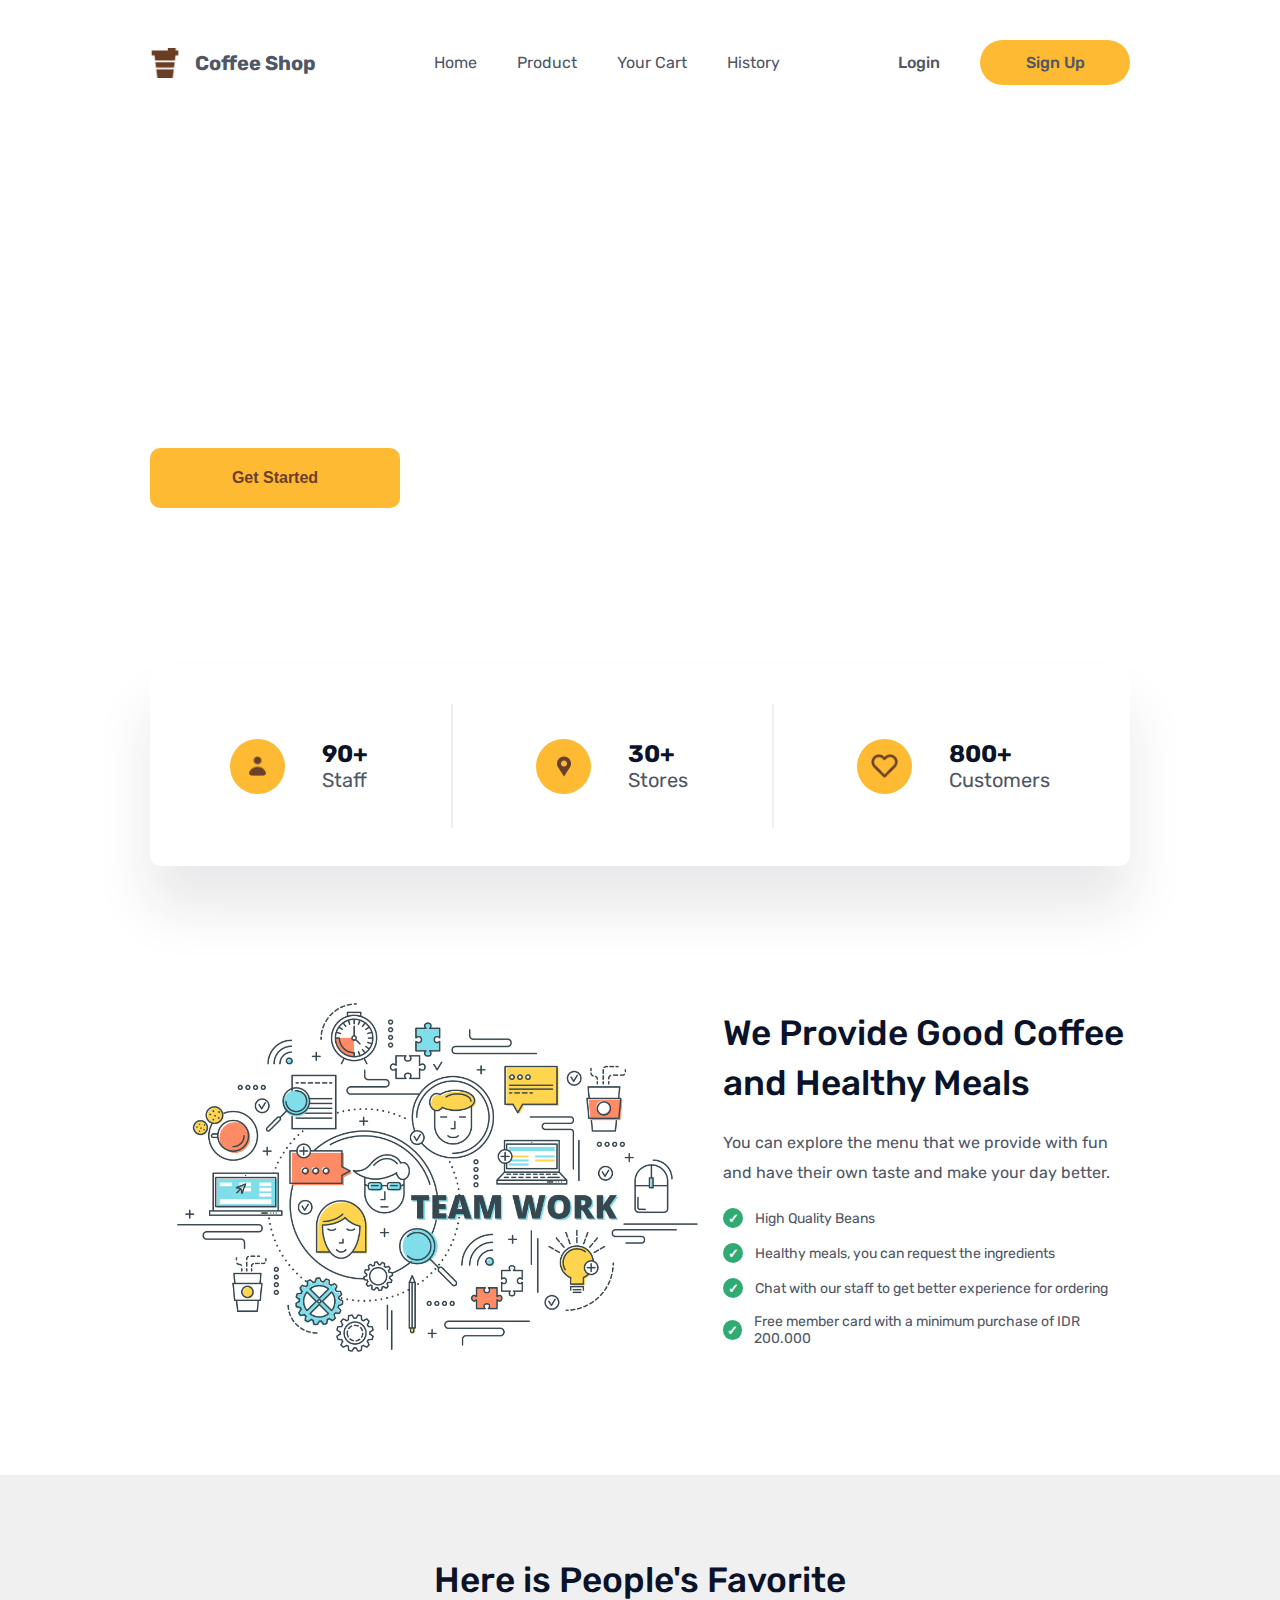
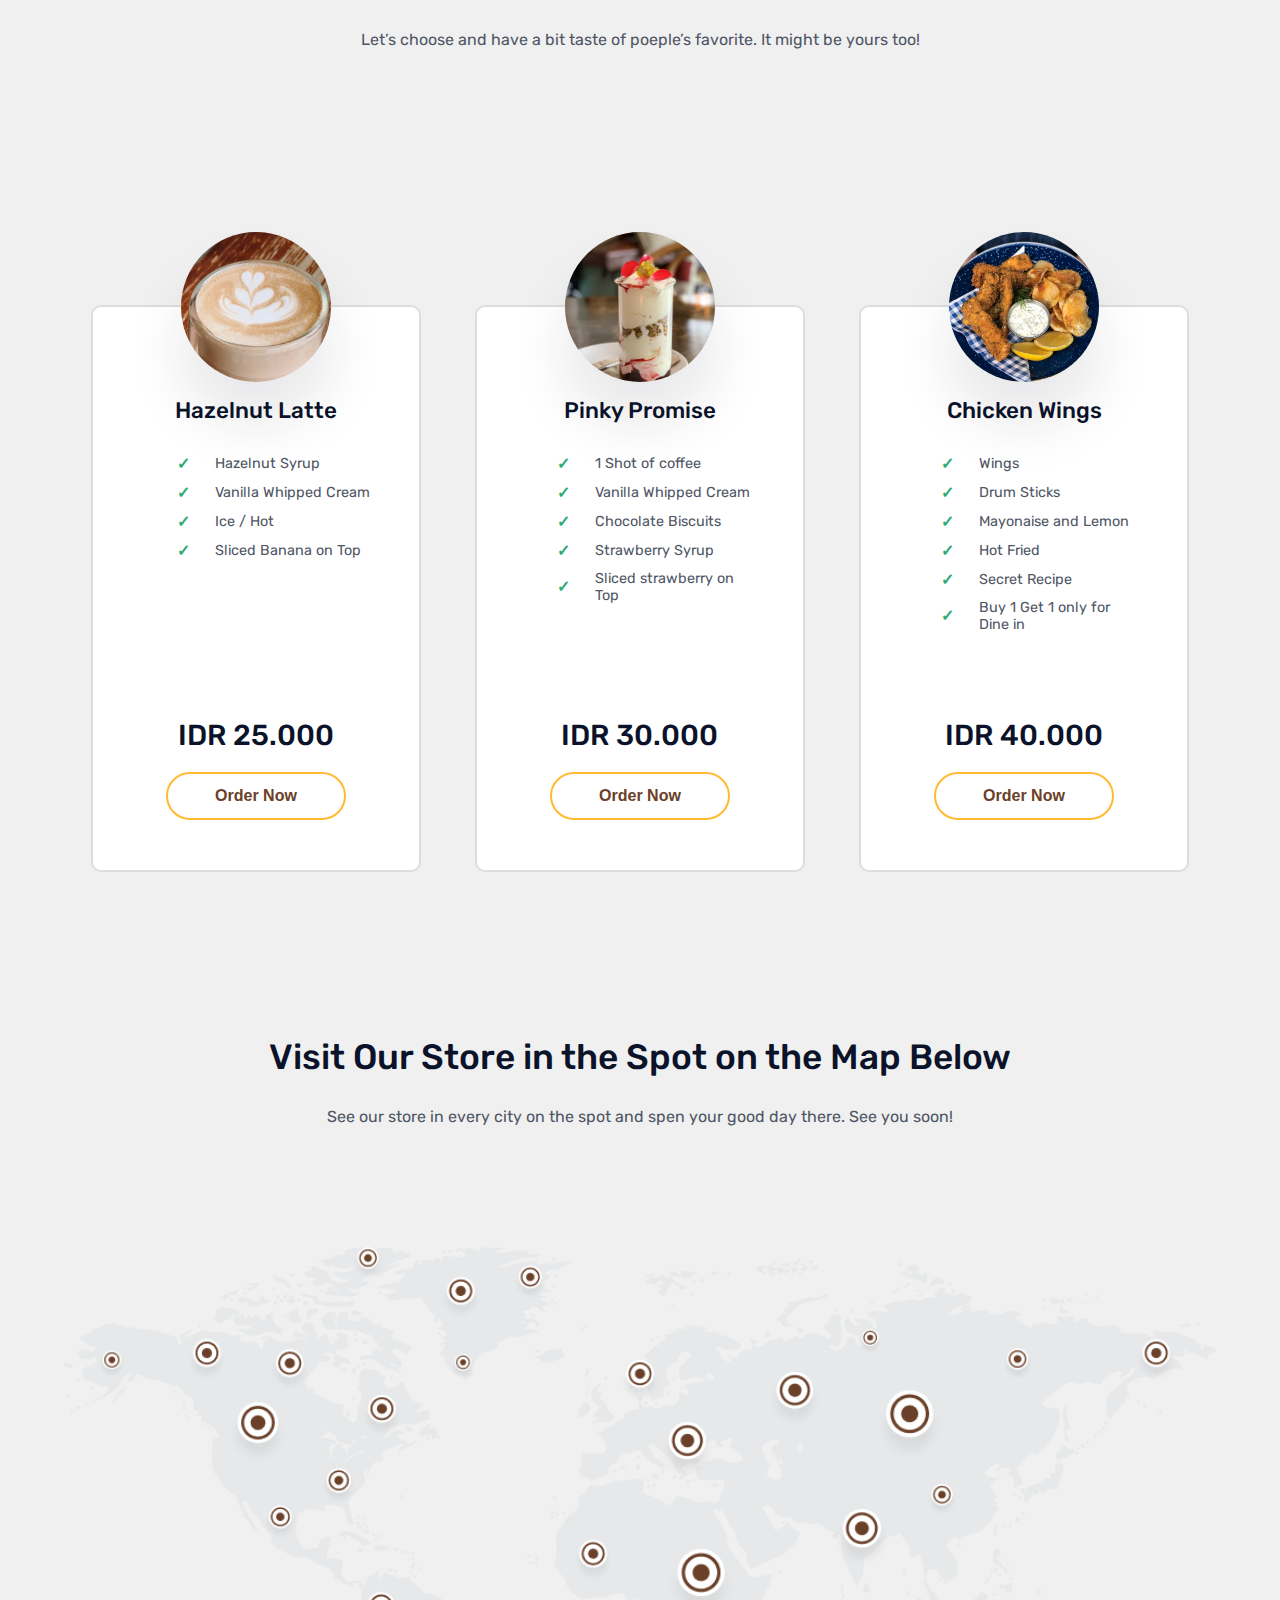
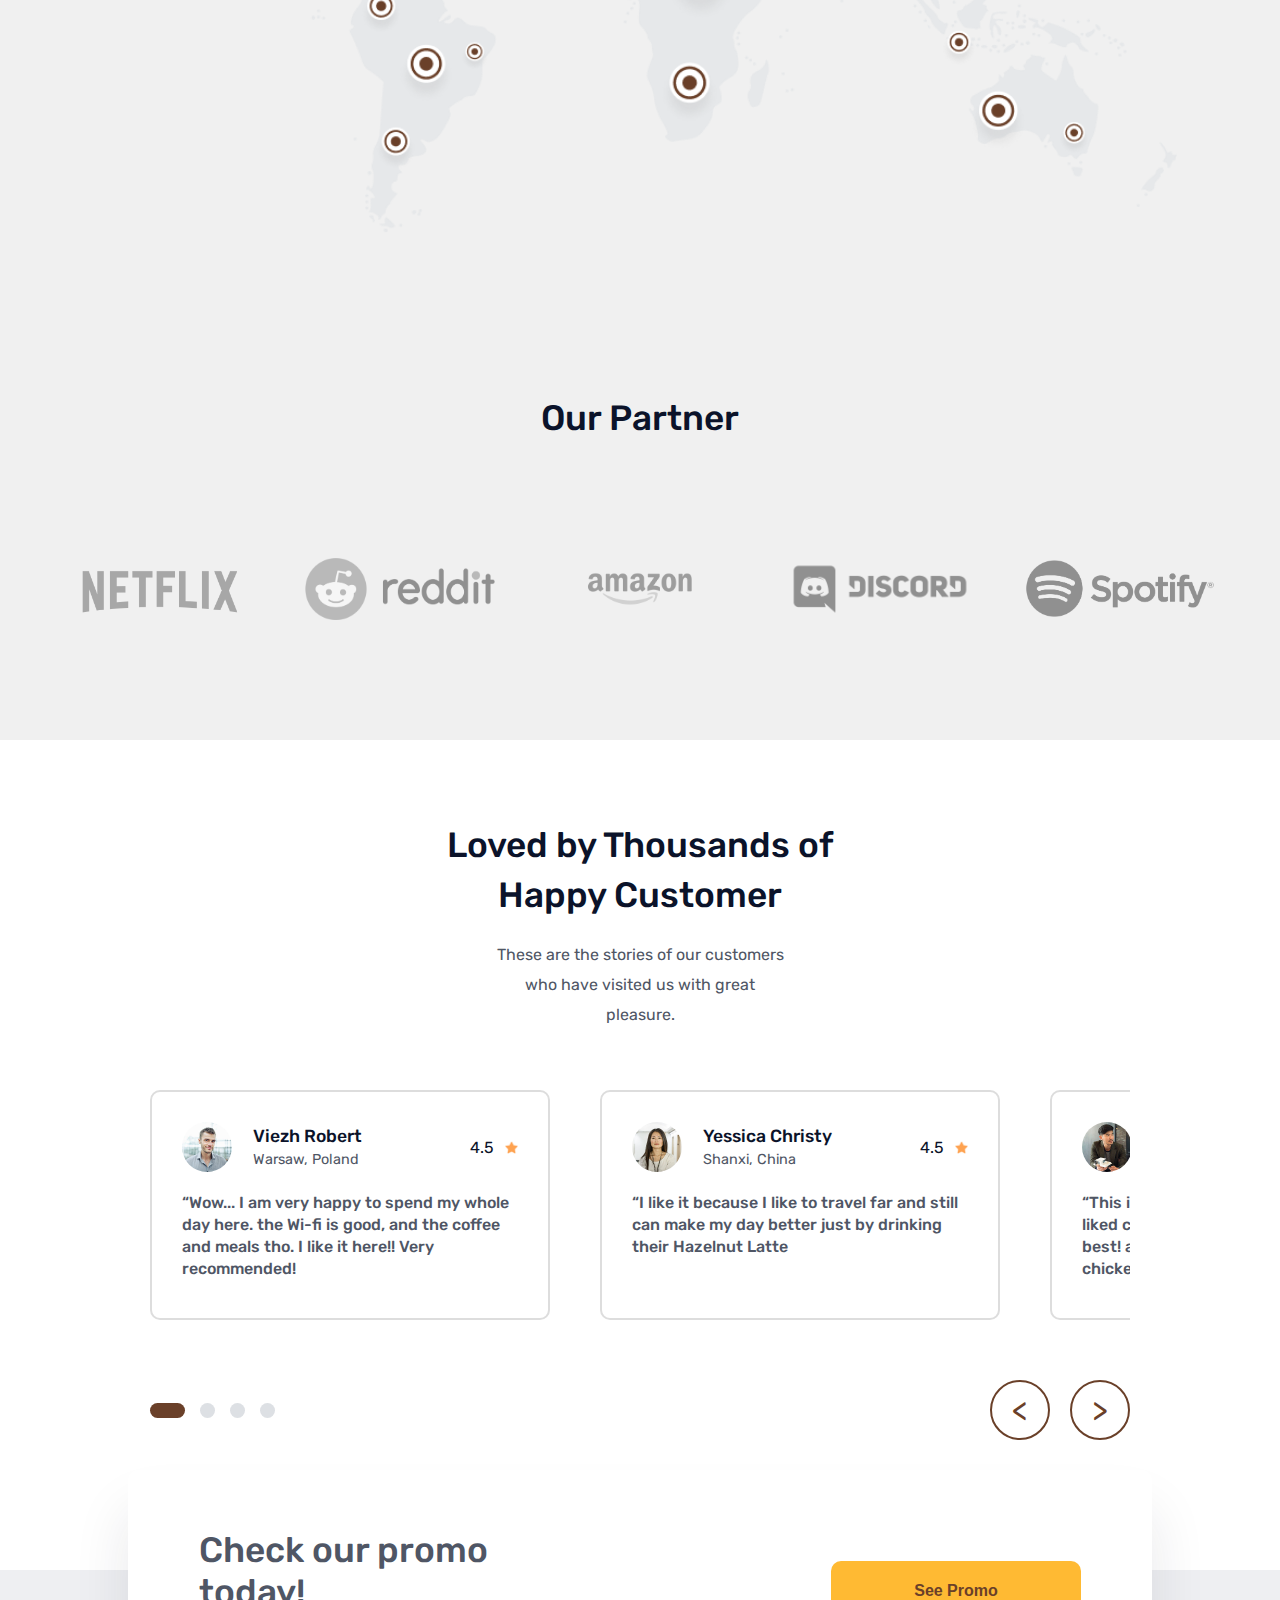
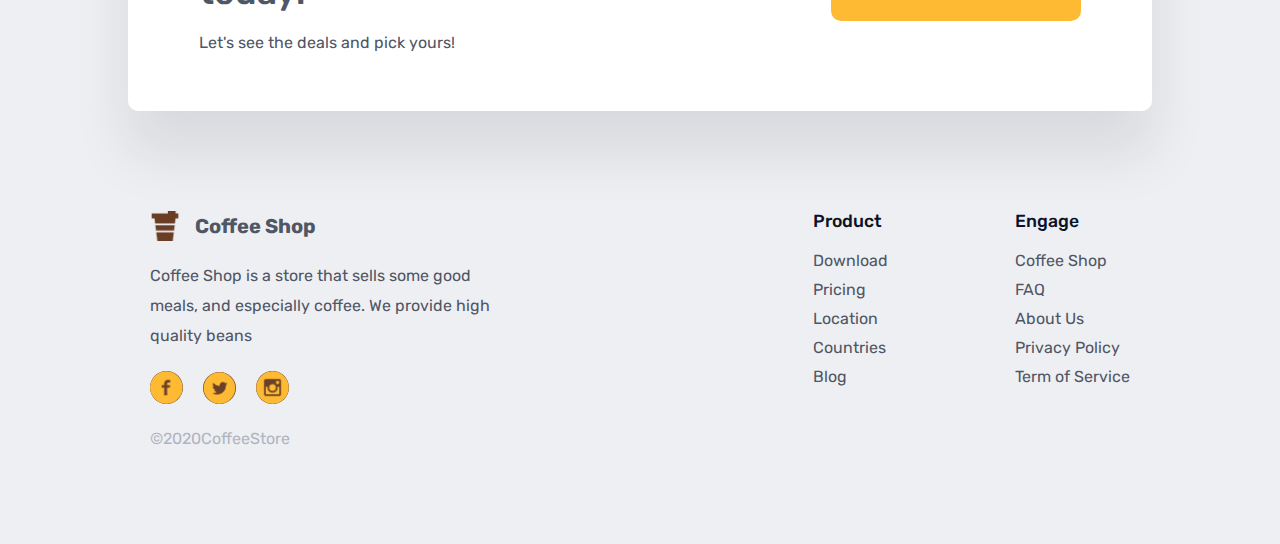
==== index.html @ a83f6ae6 "first commit" ====
<!DOCTYPE html>
<html lang="en">

<head>
    <meta charset="UTF-8">
    <meta http-equiv="X-UA-Compatible" content="IE=edge">
    <meta name="viewport" content="width=device-width, initial-scale=1.0">
    <title>Coffee Shop</title>
    <link rel="stylesheet" href="index.css">
    <link rel="preconnect" href="https://fonts.googleapis.com">
    <link rel="preconnect" href="https://fonts.gstatic.com" crossorigin>
    <link href="https://fonts.googleapis.com/css2?family=Rubik:wght@400;500;700&display=swap" rel="stylesheet">
</head>

<body>
    <header>
        <nav>
            <section>
                <img src="./images/coffee icon.png" alt="icon" width="30px" height="auto" />
                <p>Coffee Shop</p>
            </section>
            <ul>
                <li>Home</li>
                <li>Product</li>
                <li>Your Cart</li>
                <li>History</li>
            </ul>
            <ul class="user-option">
                <li>Login</li>
                <li class="sign-up">Sign Up</li>
            </ul>
            <img src="../images/menu.png" alt="menu" style="transform:scaleX(-1)" class="burger-menu">
        </nav>
    </header>
    <main>
        <section class="opening">
            <section class="start">
                <h2 class="start-title">Start Your Day with Coffee and Good Meals</h2>
                <p>We provide high quality beans, good taste, and healthy meals made by love just for you. Start your
                    day with us for a bigger smile!</p>
                <button class="main-btn">Get Started</button>
            </section>
            <section class="statistic">
                <section class="stat">
                    <section class="icon-stat">
                        <img src="./images/people.png" alt="people" width="17px" height="auto">
                    </section>
                    <section class="icon-desc">
                        <h4>90+</h4>
                        <p>Staff</p>
                    </section>
                </section>
                <span class="v1"></span>
                <section class="stat">
                    <section class="icon-stat">
                        <img src="./images/location.png" alt="location" width="14px" height="auto">
                    </section>
                    <section class="icon-desc">
                        <h4>30+</h4>
                        <p>Stores</p>
                    </section>
                </section>
                <span class="v1"></span>
                <section class="stat">
                    <section class="icon-stat">
                        <img src="./images/heart.png" alt="heart" width="27px" height="auto">
                    </section>
                    <section class="icon-desc">
                        <h4>800+</h4>
                        <p>Customers</p>
                    </section>
                </section>
            </section>
        </section>
        <section class="value">
            <img src="./images/team work.jpg" alt="team work" width="573px">
            <section>
                <h3 class="main-title">We Provide Good Coffee and Healthy Meals</h3>
                <p class="main-desc">You can explore the menu that we provide with fun and have their own taste and make
                    your day better.
                </p>
                <section>
                    <section class="value-point">
                        <p class="check">&#10003;</p>
                        <p>High Quality Beans</p>
                    </section>
                    <section class="value-point">
                        <span class="check">&#10003;</span>
                        <p>Healthy meals, you can request the ingredients</p>
                    </section>
                    <section class="value-point">
                        <span class="check">&#10003;</span>
                        <p>Chat with our staff to get better experience for ordering</p>
                    </section>
                    <section class="value-point">
                        <span class="check">&#10003;</span>
                        <p>Free member card with a minimum purchase of IDR 200.000</p>
                    </section>
                </section>
            </section>
        </section>
        <section class="menu-favorite">
            <h2 class="main-title">Here is People's Favorite</h2>
            <p class="main-desc">Let’s choose and have a bit taste of poeple’s favorite. It might be yours too!</p>
            <section>
                <section class="menu-card">
                    <section class="images-cover">
                        <img src="./images/hazelnut latte.png" alt="hazelnut latte" class="images-menu" width="250px"
                            height="auto" style="top: -40px;right: 50px;">
                    </section>
                    <section class="card-desc">
                        <div class="card-detail">
                            <h2>Hazelnut Latte</h2>
                            <div class="menu-desc">
                                <div>
                                    <span>&#10003;</span>
                                    <p>Hazelnut Syrup</p>
                                </div>
                                <div>
                                    <span>&#10003;</span>
                                    <p>Vanilla Whipped Cream</p>
                                </div>
                                <div>
                                    <span>&#10003;</span>
                                    <p>Ice / Hot</p>
                                </div>
                                <div>
                                    <span>&#10003;</span>
                                    <p>Sliced Banana on Top</p>
                                </div>
                            </div>
                        </div>
                        <div class="order">
                            <p>IDR 25.000</p>
                            <button>Order Now</button>
                        </div>
                    </section>

                </section>
                <section class="menu-card">
                    <section class="images-cover">
                        <img src="./images/pinky promise.png" alt="menu" class="images-menu" width="217px" height="auto"
                            style="top: -40px;right: 20px;">
                    </section>
                    <section class="card-desc">
                        <div class="card-detail">
                            <h2>Pinky Promise</h2>
                            <div class="menu-desc">
                                <div>
                                    <span>&#10003;</span>
                                    <p>1 Shot of coffee</p>
                                </div>
                                <div>
                                    <span>&#10003;</span>
                                    <p>Vanilla Whipped Cream</p>
                                </div>
                                <div>
                                    <span>&#10003;</span>
                                    <p>Chocolate Biscuits</p>
                                </div>
                                <div>
                                    <span>&#10003;</span>
                                    <p>Strawberry Syrup</p>
                                </div>
                                <div>
                                    <span>&#10003;</span>
                                    <p>Sliced strawberry on Top</p>
                                </div>
                            </div>
                        </div>
                        <div class="order">
                            <p>IDR 30.000</p>
                            <button>Order Now</button>
                        </div>
                    </section>

                </section>
                <section class="menu-card">
                    <section class="images-cover">
                        <img src="./images/chicken wings.png" alt="menu" class="images-menu" width="150px" height="auto"
                            style="top:-30px;">
                    </section>
                    <section class="card-desc">
                        <div class="card-detail">
                            <h2>Chicken Wings</h2>
                            <div class="menu-desc">
                                <div>
                                    <span>&#10003;</span>
                                    <p>Wings</p>
                                </div>
                                <div>
                                    <span>&#10003;</span>
                                    <p>Drum Sticks</p>
                                </div>
                                <div>
                                    <span>&#10003;</span>
                                    <p>Mayonaise and Lemon</p>
                                </div>
                                <div>
                                    <span>&#10003;</span>
                                    <p>Hot Fried</p>
                                </div>
                                <div>
                                    <span>&#10003;</span>
                                    <p>Secret Recipe</p>
                                </div>
                                <div>
                                    <span>&#10003;</span>
                                    <p>Buy 1 Get 1 only for Dine in</p>
                                </div>
                            </div>
                        </div>
                        <div class="order">
                            <p>IDR 40.000</p>
                            <button>Order Now</button>
                        </div>
                    </section>

                </section>
            </section>
        </section>
        <section class="map">
            <h2 class="main-title">Visit Our Store in the Spot on the Map Below</h2>
            <p class="main-desc">See our store in every city on the spot and spen your good day there. See you soon!</p>
            <img src="./images/map.png" alt="map">
        </section>
        <section class="partner">
            <h2 class="main-title">Our Partner</h2>
            <div>
                <img src="./images/netflix.png" alt="netflix">
                <img src="./images/reddit.png" alt="reddit">
                <img src="./images/amazon.png" alt="amazon">
                <img src="./images/discord.png" alt="discord">
                <img src="./images/spotify.png" alt="spotify">
            </div>
        </section>
        <section class="review">
            <h2 class="main-title">Loved by Thousands of Happy Customer</h2>
            <p class="main-desc">These are the stories of our customers who have visited us with great pleasure.</p>
            <div class="review-content">


                <div class="card-container">
                    <div class="review-card">
                        <div class="user">
                            <div class="user-detail">
                                <div class="user-pict">
                                    <img src="./images/viezh robert.png" alt="user-pict" width="100%" height="100%">
                                </div>
                                <div class="user-data">
                                    <p class="user-name">Viezh Robert</p>
                                    <p class="user-address">Warsaw, Poland</p>
                                </div>
                            </div>
                            <div class="rate">
                                <p>4.5</p>
                                <img src="./images/star.png" alt="star" width="13px" height="auto">
                            </div>
                        </div>
                        <p class="testi">“Wow... I am very happy to spend my whole day here. the Wi-fi is good, and the
                            coffee and meals tho. I like it here!! Very recommended!</p>
                    </div>
                    <div class="review-card">
                        <div class="user">
                            <div class="user-detail">
                                <div class="user-pict">
                                    <img src="./images/yessica christy.png" alt="user-pict" width="100%" height="100%">
                                </div>
                                <div class="user-data">
                                    <p class="user-name">Yessica Christy</p>
                                    <p class="user-address">Shanxi, China</p>
                                </div>
                            </div>
                            <div class="rate">
                                <p>4.5</p>
                                <img src="./images/star.png" alt="star" width="13px" height="auto">
                            </div>
                        </div>
                        <p class="testi">“I like it because I like to travel far and still can make my day better just
                            by
                            drinking their Hazelnut Latte</p>
                    </div>
                    <div class="review-card">
                        <div class="user">
                            <div class="user-detail">
                                <div class="user-pict">
                                    <img src="./images/kim young jou.png" alt="user-pict" width="100%" height="100%">
                                </div>
                                <div class="user-data">
                                    <p class="user-name">Kim Young Jou</p>
                                    <p class="user-address">Seoul, South Korea</p>
                                </div>
                            </div>
                            <div class="rate">
                                <p>4.5</p>
                                <img src="./images/star.png" alt="star" width="13px" height="auto">
                            </div>
                        </div>
                        <p class="testi">“This is very unusual for my taste, I haven’t liked coffee before but their
                            coffee
                            is the best! and yup, you have to order the chicken wings, the best in town!</p>
                    </div>
                    <div class="review-card">
                        <div class="user">
                            <div class="user-detail">
                                <div class="user-pict">
                                    <img src="./images/viezh robert.png" alt="user-pict" width="100%" height="100%">
                                </div>
                                <div class="user-data">
                                    <p class="user-name">Viezh Robert</p>
                                    <p class="user-address">Warsaw, Poland</p>
                                </div>
                            </div>
                            <div class="rate">
                                <p>4.5</p>
                                <img src="./images/star.png" alt="star" width="13px" height="auto">
                            </div>
                        </div>
                        <p class="testi">“Wow... I am very happy to spend my whole day here. the Wi-fi is good, and the
                            coffee and meals tho. I like it here!! Very recommended!</p>
                    </div>
                </div>
            </div>
            <div class="card-nav">
                <div class="dot">
                    <div class="dot-base dot-active"></div>
                    <div class="dot-base"></div>
                    <div class="dot-base"></div>
                    <div class="dot-base"></div>
                </div>
                <div class="arrow">
                    <p>&#60;</p>
                    <p>&#62;</p>
                </div>
            </div>
        </section>
    </main>
    <footer>
        <section class="banner">
            <div>
                <p class="title">Check our promo today!</p>
                <p>Let's see the deals and pick yours!</p>
            </div>
            <button>See Promo</button>
        </section>
        <section class="main-footer">
            <div class="footer-desc">
                <div class="logo">
                    <img src="../images/coffee icon.png" alt="icon" width="30px" height="auto" />
                    <p>Coffee Shop</p>
                </div>
                <p>Coffee Shop is a store that sells some good meals, and especially coffee. We provide high quality
                    beans</p>
                <div class="icon">
                    <img src="../images/face.png" alt="facebook" width="33px" height="auto">
                    <img src="../images/twit.png" alt="twiter" width="33px" height="auto">
                    <img src="../images/insta.png" alt="instagram" width="33px" height="auto">
                </div>
                <p class="copyright">&copy;2020CoffeeStore</p>
            </div>
            <div class="footer-link">
                <div class="link-list">
                    <h5>Product</h5>
                    <p>Download</p>
                    <p>Pricing</p>
                    <p>Location</p>
                    <p>Countries</p>
                    <p>Blog</p>
                </div>
                <div class="link-list">
                    <h5>Engage</h5>
                    <p>Coffee Shop</p>
                    <p>FAQ</p>
                    <p>About Us</p>
                    <p>Privacy Policy</p>
                    <p>Term of Service</p>

                </div>
            </div>
        </section>
    </footer>
</body>

</html>
---- index.css ----
:root {
    --color-primary: #FFBA33;
    --color-secondary: #6A4029;
    --color-text-primary: #4F5665;
    --color-text-secondary: #0B132A;
    --color-background-primary: #ffffff;
    --color-background-secondary: #EEEFF2;
}

* {
    margin: 0;
    box-sizing: border-box;
}

body {
    font-family: 'Rubik', sans-serif;
    color: var(--color-text-primary);
}

header {
    margin: 0 150px;
}

nav {
    display: flex;
    align-items: center;
    justify-content: space-between;
    margin: 40px 0px;
    
}

nav p {
    font-size: 1.25rem;
    font-weight: bold;
}

nav section {
    display: flex;
    align-items: center;
    gap: 15px;
}

nav ul {
    display: flex;
    list-style: none;
    gap: 40px;
}

.user-option {
    display: flex;
    align-items: center;
    justify-content: center;
    font-weight: 500;
}

.sign-up {
    display: flex;
    align-items: center;
    justify-content: center;
    width: 150px;
    height: 45px;
    border-radius: 50px;
    background-color: var(--color-primary);
}

.opening {
    color: #ffffff;
    padding: 0px 150px;
    background-image: url('./images/3\ cup\ of\ coffee.jpg');
    background-position: center;
    background-size: cover;
    background-attachment: fixed;
    height: 645px;
}

.start {
    width: 570px;
    padding: 78px 0px;
    font-size: 1.25rem;
}

.start-title {
    font-size: 50px;
    font-weight: 700;
    margin-bottom: 20px;
}

.main-btn {
    background-color: var(--color-primary);
    width: 250px;
    height: 60px;
    border: none;
    border-radius: 10px;
    font-size: 1rem;
    font-weight: 700;
    color: var(--color-secondary);
    margin-top: 33px;
}

.statistic {
    position: relative;
    bottom: -80px;
    background-color: #ffffff;
    display: flex;
    align-items: center;
    justify-content: space-around;
    border-radius: 10px;
    height: 200px;
    width: 100%;
    padding: 38px;
    box-shadow: 0px 42px 56px 0px rgba(31, 33, 49, 0.1);
-webkit-box-shadow: 0px 42px 56px 0px rgba(31, 33, 49, 0.1);
-moz-box-shadow: 0px 42px 56px 0px rgba(31, 33, 49, 0.1);
}

.statistic h4 {
    color: var(--color-text-secondary);
    font-size: 1.5rem;
}

.statistic p {
    color: var(--color-text-primary);
    font-size: 1.25rem;

}

.icon-stat {
    width: 55px;
    height: 55px;
    border-radius: 50%;
    background-color: var(--color-primary);
    display: flex;
    align-items: center;
    justify-content: center;
}

.stat {
    display: flex;
    align-items: center;
    justify-content: center;
    gap: 37px;
}

.v1 {
    height: 100%;
    width: 2px;
    background-color: #EEEFF2;
}

.value {
    background-color: #ffffff;
    margin: 0 150px;
    padding: 193px 0px 82px 0px;
    display: flex;
    align-items: center;
    justify-content: space-between;
}

.value>section {
    width: 432px;
    display: flex;
    flex-direction: column;
    gap: 20px;
}

.value>section>section {
    display: flex;
    flex-direction: column;
    gap: 15px;
}

.value-point {
    display: flex;
    align-items: center;
    gap: 12px;
    font-size: 14px;
}

.main-title {
    color: var(--color-text-secondary);
    font-weight: 500;
    font-size: 2.2rem;
    line-height: 50px;
}

.main-desc {
    line-height: 30px;
    
}

.check {
    width: 20px;
    height: 20px;
    background-color: #2FAB73;
    font-size: 0.8rem;
    color: #ffffff;
    font-weight: bolder;
    border-radius: 50%;
    display: flex;
    align-items: center;
    justify-content: center;
}

.menu-favorite {
    background-color: #f0f0f0;
    padding: 80px 5%;
}

.menu-favorite>h2 {
    font-weight: 500;
    font-size: 2.2rem;
    text-align: center;
    padding-bottom: 20px;
}

.menu-favorite>p {
    text-align: center;
}

.menu-favorite>section {
    padding-top: 250px;
    display: grid;
    grid-template-columns: auto auto auto;
    
    
}

.menu-card {
    position: relative;
    background-color: var(--color-background-primary);
    border: 2px solid #DDDDDD;
    border-radius: 10px;
    width: 330px;
    height: 567px;
    text-align: center;
    margin-left: auto;
    margin-right: auto;
    padding: 90px 5px 50px;
}

.menu-card:hover {
    border: 2px solid var(--color-secondary);
}

.images-cover {
    width: 150px;
    height: 150px;
    border-radius: 50%;
    overflow: hidden;
    display: block;
    position: absolute;
    top: 0;
    left: 50%;
    transform: translate(-50%, -50%);
    box-shadow: 0px 42px 56px 0px rgba(31, 33, 49, 0.1);
-webkit-box-shadow: 0px 42px 56px 0px rgba(31, 33, 49, 0.1);
-moz-box-shadow: 0px 42px 56px 0px rgba(31, 33, 49, 0.1);
}

.images-menu {
    position: relative;
}

.card-desc {
    display: flex;
    flex-direction: column;
    align-items: center;
    justify-content: space-between;
    height: 100%;

}

.card-detail>h2 {
    font-weight: 500;
    font-size: 1.4rem;
    padding-bottom: 30px;
    color: #0B132A;
}

.menu-desc>div {
    padding-bottom: 10px;
    display: flex;
    justify-content: flex-start;
    align-items: center;
    margin-left: 75px;
    margin-right: 40px;
}

.menu-desc span {
    color: #2FAB73;
    font-weight: bolder;
    padding-right: 25px;
}

.menu-desc p {
    font-size: 0.9rem;
    text-align: left;
}

.order {
   
}

.order p {
    font-weight: 500;
    font-size: 1.8rem;
    color: #0B132A;
    padding-bottom: 20px;
}

.order button {
    padding: 13px 47px;
    border-radius: 50px;
    border: 2px solid var(--color-primary);
    background-color: var(--color-background-primary);
    font-size: 1rem;
    font-weight: bold;
    color: var(--color-secondary);
}

.order button:hover {
    background-color: var(--color-primary);
    cursor: pointer;
}

.map {
    background-color: #f0f0f0;
    padding: 80px 5%;
    display: flex;
    flex-direction: column;
    justify-content: center;
    align-items: center;
}

.map>h2 {
    font-weight: 500;
    font-size: 2.2rem;
    text-align: center;
    padding-bottom: 20px;
}

.map>p {
    text-align: center;
}

.map img {
    padding-top: 10%;
    width: 100%;
    height: auto;
}

.partner {
    padding: 80px 5%;
    background-color: #f0f0f0;
}

.partner>h2 {
    font-weight: 500;
    font-size: 2.2rem;
    text-align: center;
    padding-bottom: 75px;
}

.partner>div {
    display: flex;
    flex-wrap: wrap;
    align-items: center;
    gap: 50px;
    justify-content: center;
}

.partner img {
    width: 190px;
    height: auto;
    filter: opacity(.4) grayscale(1);
}

.review {
    padding: 80px 150px;
    background-color: var(--color-background-primary);
    margin-bottom: 50px;
}

.review>h2 {
    font-weight: 500;
    font-size: 2.2rem;
    text-align: center;
    padding-bottom: 20px;
    margin-left: auto;
    margin-right: auto;
    width: 40%;
    line-height: 50px;
    
}

.review>p {
    text-align: center;
    margin-left: auto;
    margin-right: auto;
    width: 30%;
    line-height: 30px;
    padding-bottom: 60px;
}

.review-content {
    width: 100%;
    overflow-x: scroll;
}

.review-content::-webkit-scrollbar {
    display: none;
}

.card-container {
    display: inline-flex;
    gap: 50px;
}

.review-card {
    width: 400px;
    height: 230px;
    border: 2px solid #DDDDDD;
    border-radius: 10px;
    padding: 30px;
    background-color: var(--color-background-primary);
}

.review-card .user {
    display: flex;
    align-items: center;
    justify-content: space-between;
}

.user-pict {
    width: 50px;
    height: 50px;
    border-radius: 50%;
    overflow: hidden;
}

.user {
    display: flex;
    justify-content: space-between;
    align-items: center;
    padding-bottom: 20px;
}

.user-detail {
    display: flex;
    align-items: center;
    justify-content: space-between;
    gap: 21px;
}

.user-name {
    font-weight: 500;
    font-size: 1.1rem;
    color: var(--color-text-secondary);
    padding-bottom: 5px;
}

.user-address {
    color: #4F5665;
    font-size: 0.9rem;
}

.rate {
    display: flex;
    align-items: center;
    justify-content: center;
    gap: 11px;
}

.rate p {
    color: var(--color-text-secondary);

}

.testi {
    font-size: 1rem;
    font-weight: 500;
    line-height: 22px;
}

.card-nav {
    display: flex;
    align-items: center;
    justify-content: space-between;
    margin-top: 60px;
}

.dot {
    display: flex;
    align-items: center;
    gap: 15px;
}

.dot-base {
    width: 15px;
    height: 15px;
    background-color: #DDE0E4;
    border-radius: 50%;
}

.dot-active {
    width: 35px;
    height: 15px;
    border-radius: 10px;
    background-color: var(--color-secondary);
}

.arrow {
    display: flex;
    align-items: center;
    gap: 20px;
}

.arrow>p {
    width: 60px;
    height: 60px;
    border-radius: 50%;
    border: 2px solid var(--color-secondary);
    background-color: var(--color-background-primary);
    display: flex;
    align-items: center;
    justify-content: center;
    font-size: 2rem;
    color: var(--color-secondary);
}

.arrow>p:hover {
    background-color: var(--color-secondary);
    color: var(--color-background-primary);
    cursor: pointer;
}

.banner {
    width: 80%;
    margin-left: auto;
    margin-right: auto;
    display: flex;
    align-items: center;
    justify-content: space-between;
    border-radius: 10px;
    position: relative;
    top: -100px;
    background-color: var(--color-background-primary);
    padding: 59px 71px;
    box-shadow: 0px 42px 56px 0px rgba(31, 33, 49, 0.1);
    -webkit-box-shadow: 0px 42px 56px 0px rgba(31, 33, 49, 0.1);
    -moz-box-shadow: 0px 42px 56px 0px rgba(31, 33, 49, 0.1);
}

.banner>div {
    width: 372px;
}

.banner .title {
    font-size: 2.2rem;
    font-weight: 500;
    padding-bottom: 20px;
}

.banner button {
    background-color: var(--color-primary);
    color: var(--color-secondary);
    width: 250px;
    height: 60px;
    font-weight: 700;
    font-size: 1rem;
    display: flex;
    align-items: center;
    justify-content: center;
    border: none;
    border-radius: 10px;
}

footer {
    background-color: var(--color-background-secondary);
}

.main-footer {
    display: flex;
    padding: 0px 150px 90px 150px;

}

.footer-desc {
    display: flex;
    flex-direction: column;
    gap: 20px;
    width: 340px;
    margin-right: auto;
}

.footer-desc>p {
    line-height: 30px;
}

.icon {
    display: flex;
    align-items: center;
    gap: 20px;
}

.icon>img {
    background-color: var(--color-secondary);
    border-radius: 50%;
    cursor: pointer;
}

.copyright {
    color: #AFB5C0;
}

.footer-link {
    display: flex;
    gap: 127px;
}

.link-list>ul>li {
    list-style: none;
    text-align: left;
    
}

.link-list>h5 {
    font-size: 1.1rem;
    font-weight: 500;
    padding-bottom: 20px;
    color: var(--color-text-secondary);
}

.link-list>p {
    font-size: 1rem;
    font-weight: 400;
    padding-bottom: 10px;
    color: var(--color-text-primary);
}

.link-list>p:hover {
    color: var(--color-secondary);
    cursor: pointer;
}

.logo {
    display: flex;
    align-items: center; 
    margin-right: auto;
    gap: 15px;
    
}

.logo>p {
    font-size: 1.25rem;
    font-weight: 700;
    
}

.burger-menu {
    display: none;
}

@media screen and (min-width:1441px) {
    
    header>nav {
        width: 1440px;
        margin-left: auto;
        margin-right: auto;
    }

    main {
        width: 1440px;
        margin-left: auto;
        margin-right: auto;
    }

    .main-footer {
        width: 1440px;
        margin-left: auto;
        margin-right: auto;
    }
}

@media screen and (max-width: 1257px){
    header {
        margin: 0;
        padding: 0 5%;
    }
    
    .opening {
        padding: 5% ;
    }

    .start {
        padding: 40px 0;
    }

    .value {
        margin: 0;
        padding: 150px 4% 50px;
    }

    .menu-favorite {
        padding: 50px 5%;
    }

    .menu-favorite>section {
        grid-template-columns: auto auto;
        padding-top: 150px;
        grid-row-gap: 100px;
    }

    .map {
        padding: 50px 5%;
    }

    .partner {
        padding: 50px 5%;
    }

    .partner>h2 {
        padding-bottom: 40px;
    }

    .partner>div {
        gap: 40px;
    }

    .review>h2 {
        margin-left: 0;
        margin-right: 0;
        width: 100%;
    }

    .review>p {
        margin-left: 0;
        margin-right: 0;
        width: 100%;
    }

    .main-footer {
        padding: 0 55px ;
    }
}

@media screen and (max-width:945px){
    
    
    header>nav {
        padding: 5%;
        margin: 0;
    }

    nav ul {
        display: none;
    }

    .user-option {
        display: none;
    }

    .burger-menu {
        display: inline;
    }
   
    main {
        padding: 0;
    }
    
    .statistic h4 {
        font-size: 1.2rem;
    }

    .statistic p {
        font-size: 1rem;
    }

    .images-cover {
        
    }

    .value {
        flex-direction: column;
    }

    .banner {
        padding: 5%;
    }

    .banner .title {
        font-size: 1.5rem;
    }

    .banner button {
        width: 200px;
        height: 50px;
    }
    .main-footer {
        padding: 0 5% 5% ;
        font-size: 1rem;
    }

    .footer-link {
        gap: 60px;
    }

    .footer-desc {
        gap: 15px;
    }

    .link-list>h5 {
        font-size: 1rem;
    }

    .link-list>p {
        font-size: 0.9rem;
    }
}

@media screen and (max-width: 689px) {   
    .opening {
        font-size: 1rem;
    }

    .v1 {
        height: 2px;
        width: 100%;
    }
    
    .start {
        width: 100%;
    }
    
    .start-title {
        font-size: 2rem;
    }

    .start p {
        font-size: 1rem;
        line-height: 30px;
    }

    .menu-favorite {
        padding: 50px 5% 0;
    }
    
    .menu-favorite>section {
        grid-template-columns: auto;
    }

    .statistic {
        flex-direction: column;
        align-items: center;
        justify-content: space-around;
        height: 400px;
        bottom: -30px;
    }

    .value {
        padding: 160px 5% 5%;
    }

    .value>section {
        width: 100%;
    }

    .value img {
        width: 100%;
    }

    .main-title {
        font-size: 2rem;
    }

    .partner>div {
        gap: 20px;
    }

    .menu-card {
        width: 100%;
    }

    .review {
        padding: 5%;
    }

    .review-card {
        width: 370px;
    }

    .arrow>p {
        width: 40px;
        height: 40px;
    }

    .banner {
        flex-direction: column;
        gap: 20px;
        top: -50px;
    }

    .banner>div {
        width: 100%;
        text-align: center;
    }

    .banner .title {
        padding-bottom: 10px;
    }

    .main-footer {
        flex-direction: column-reverse;
        gap: 30px;
    }

    .footer-link {
        justify-content: space-around;
    }

    .footer-desc {
        width: 100%;
        gap: 10px;
    }
}

@media screen and (max-width: 320px) {
    .value {
        padding: 230px 5% 5%;
    }

    .review-card {
        width: 280px;
        height: 250px;
        overflow: scroll;
        padding: 1%;
    }
}
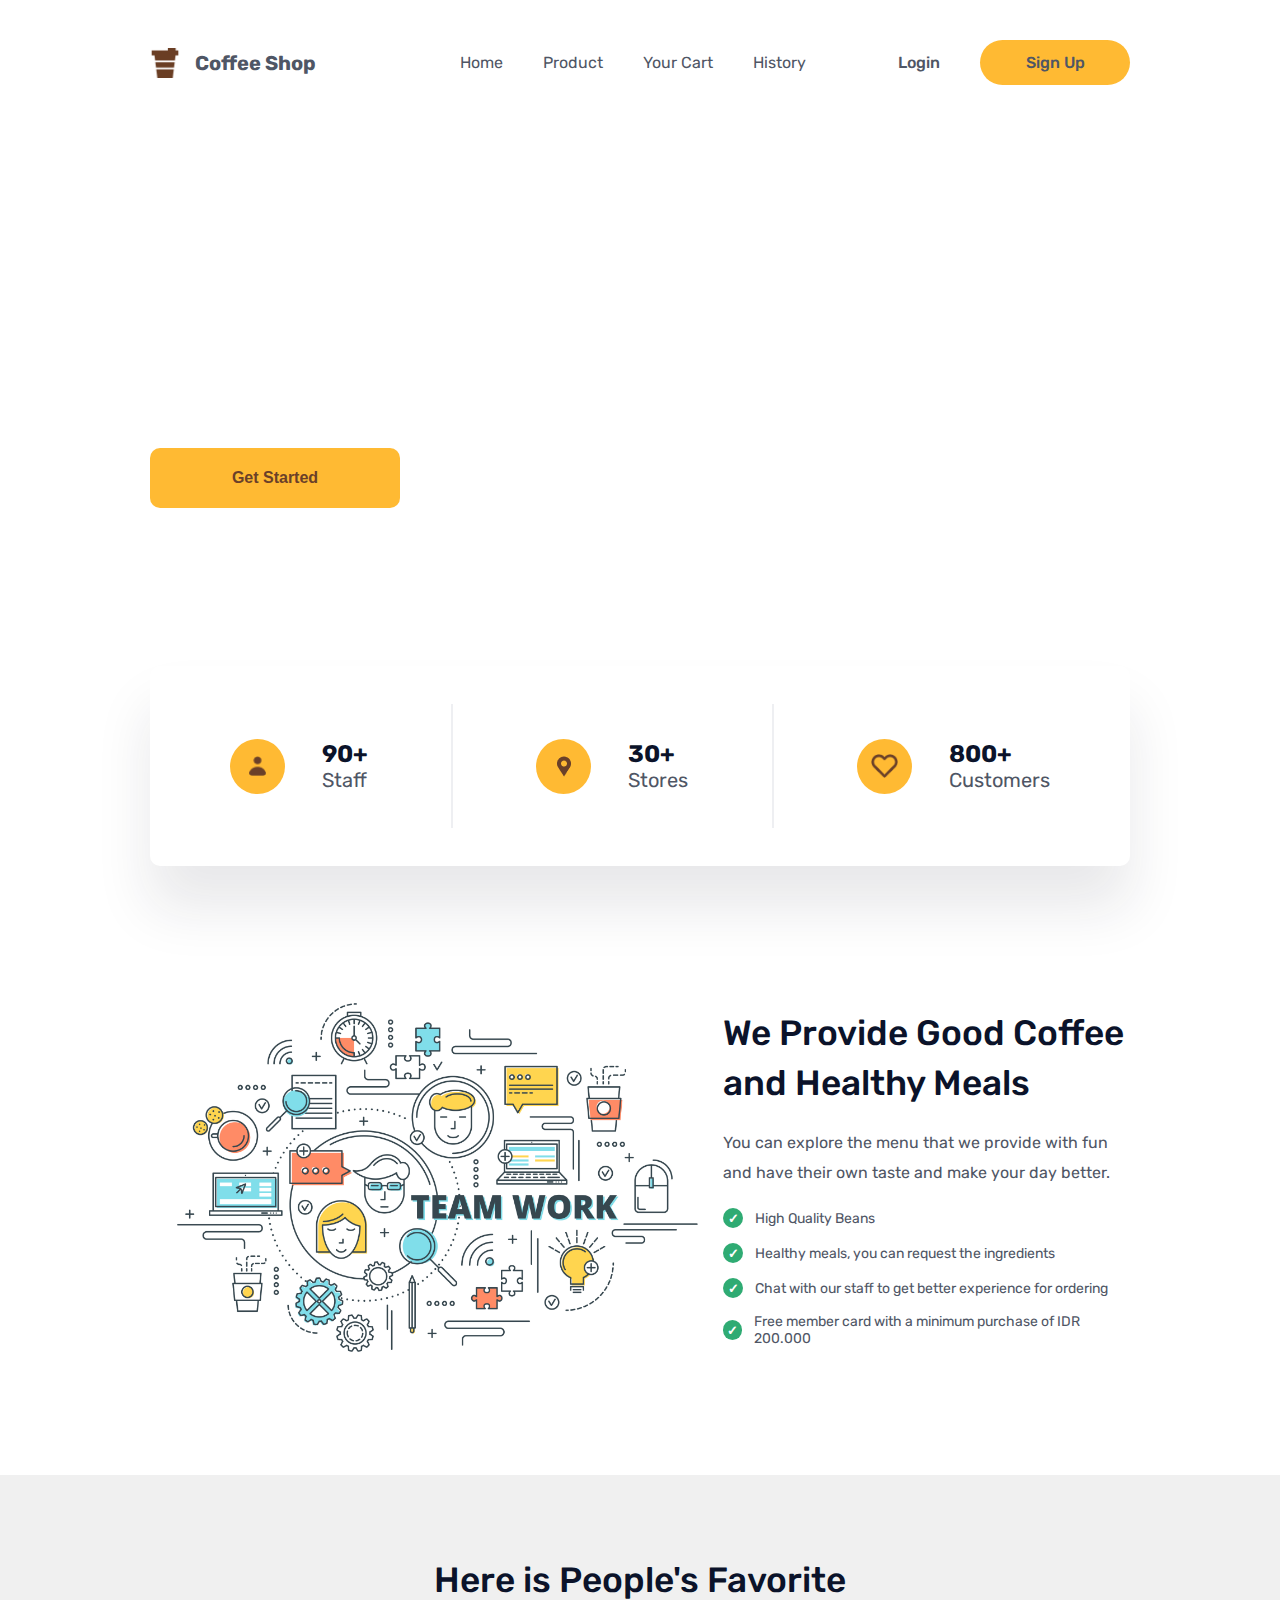
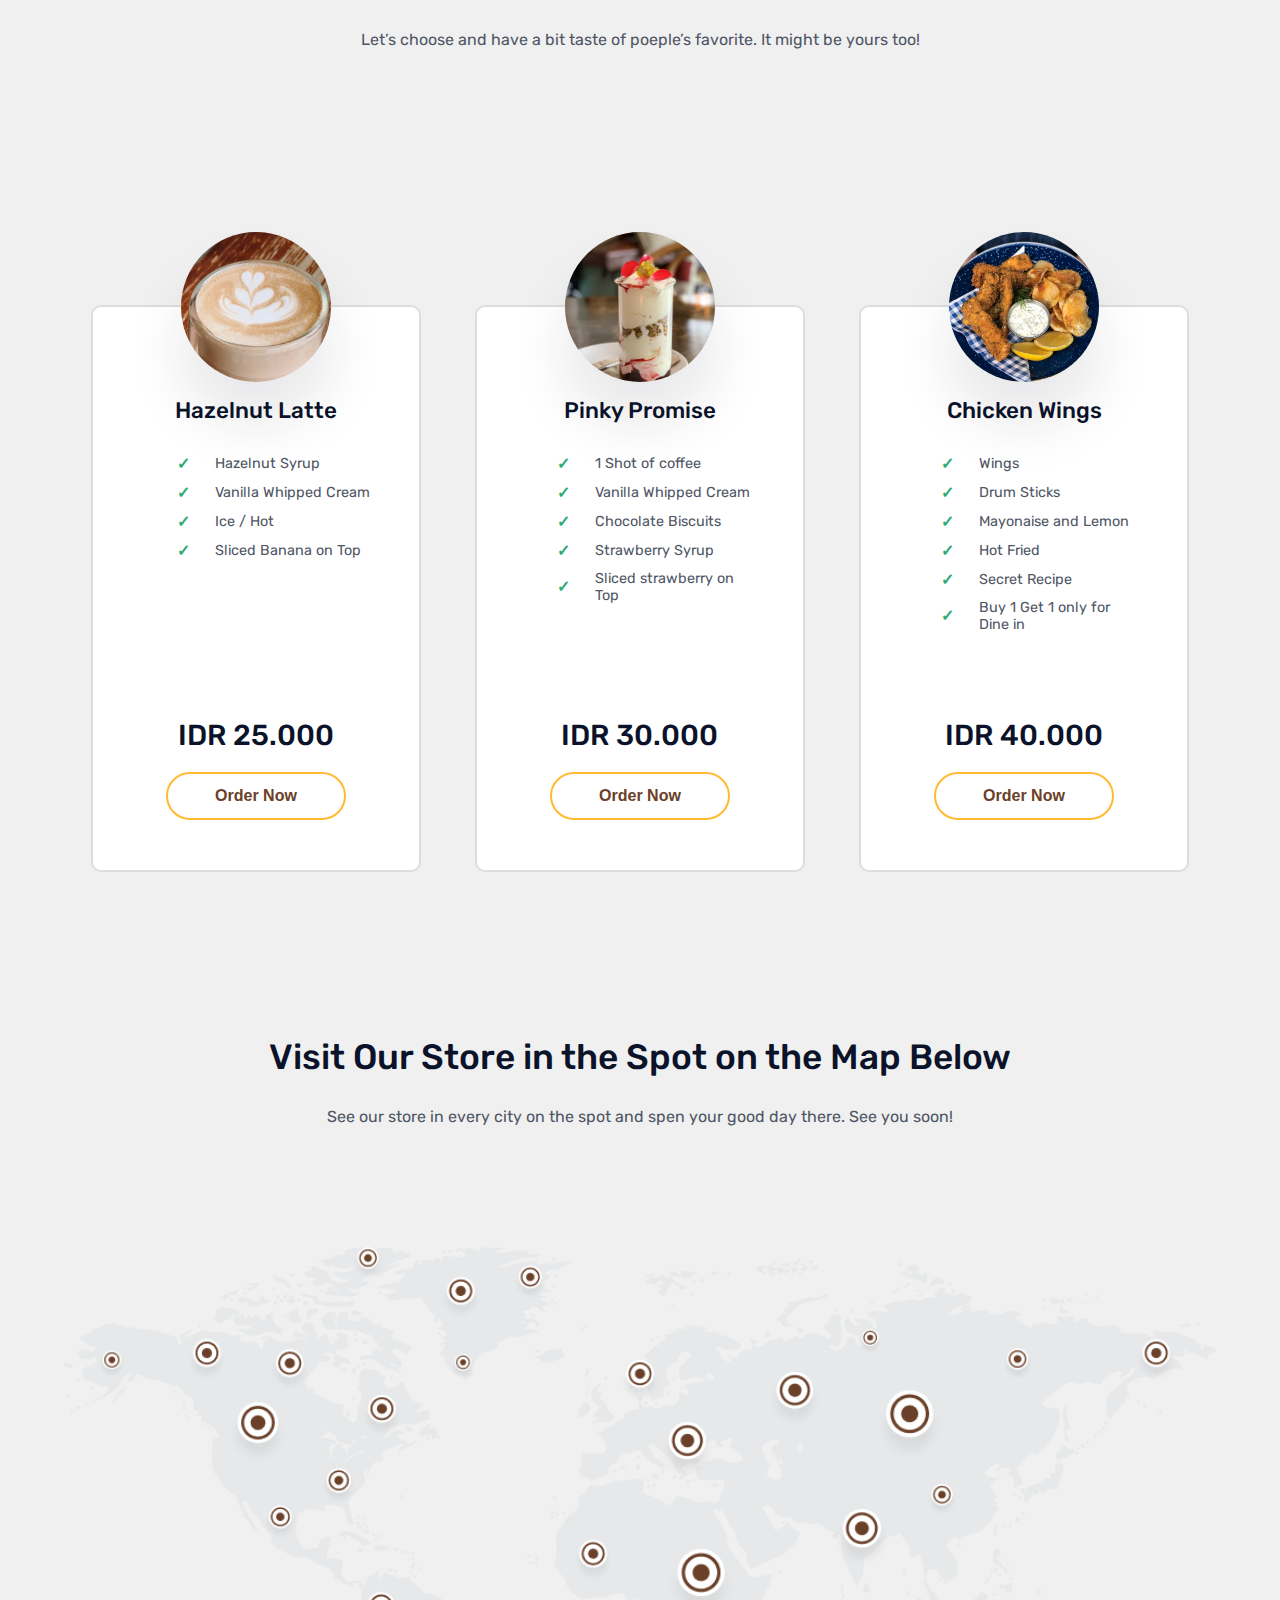
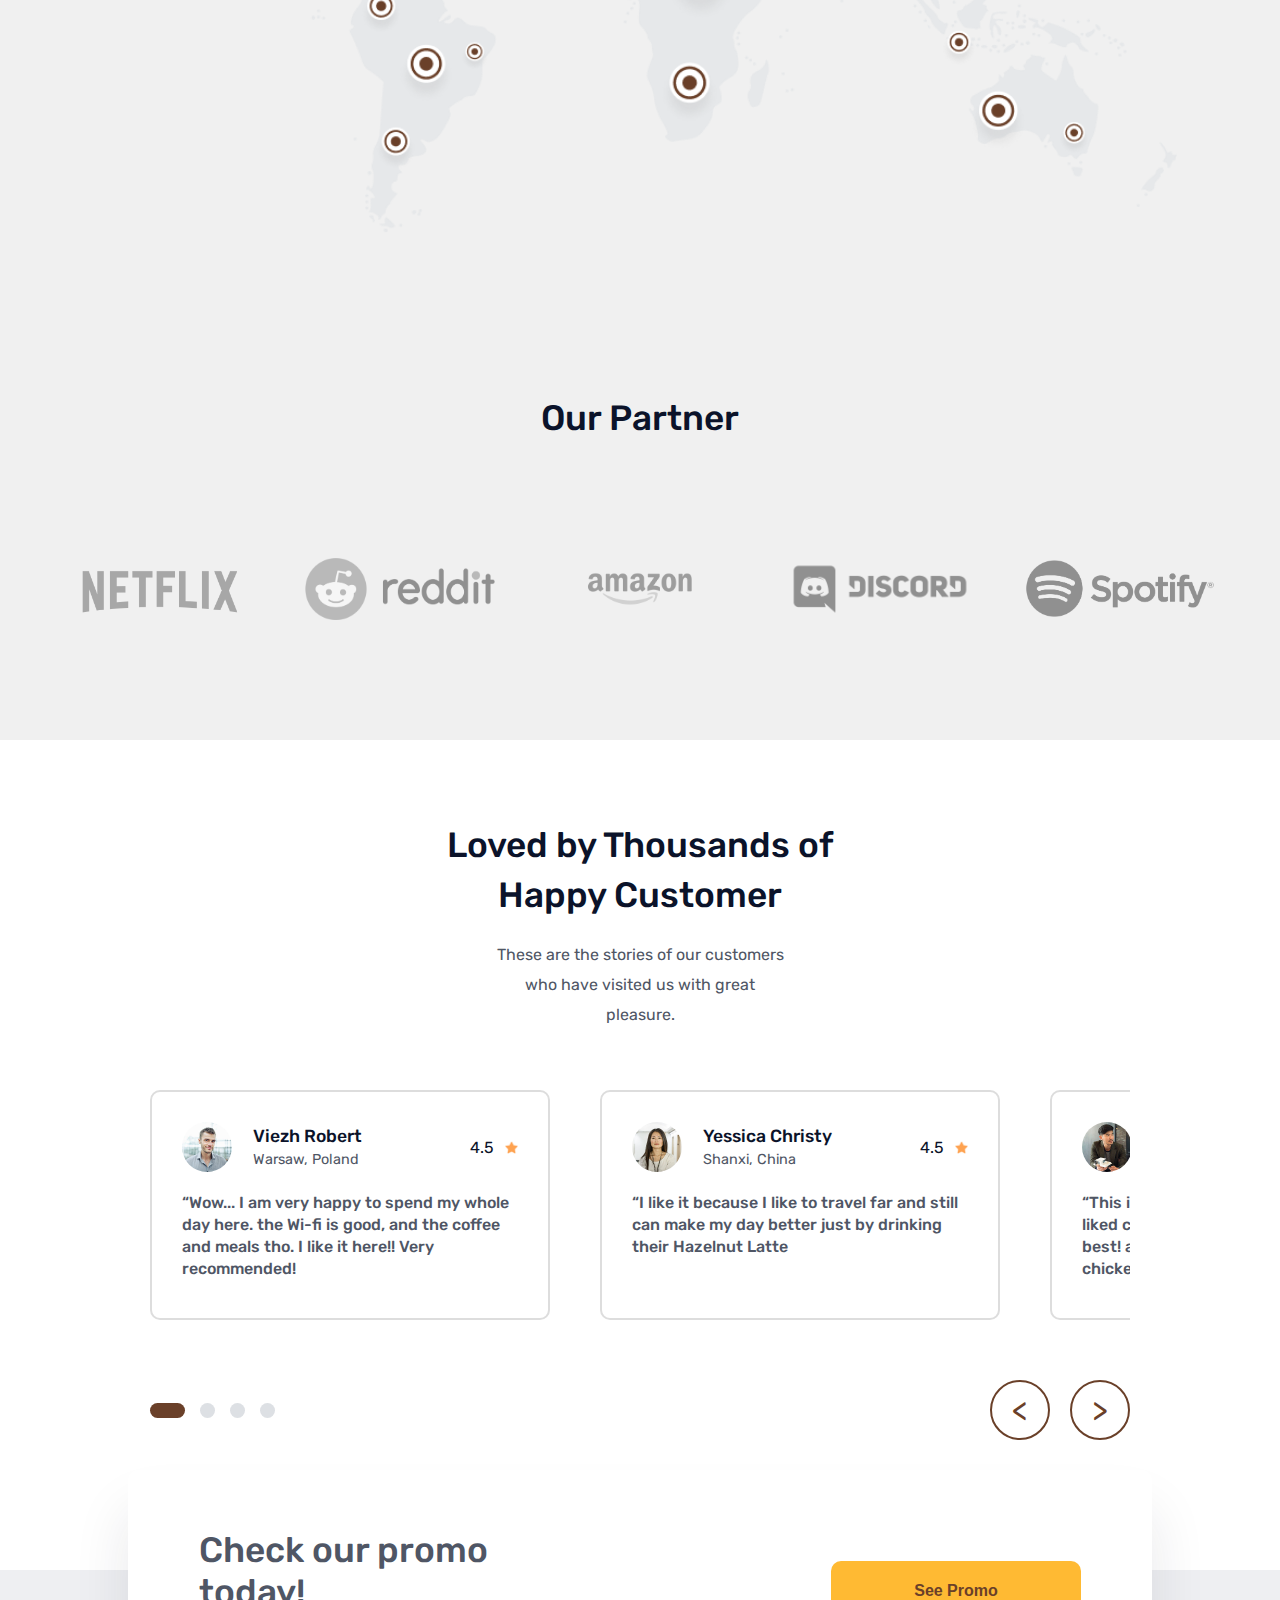
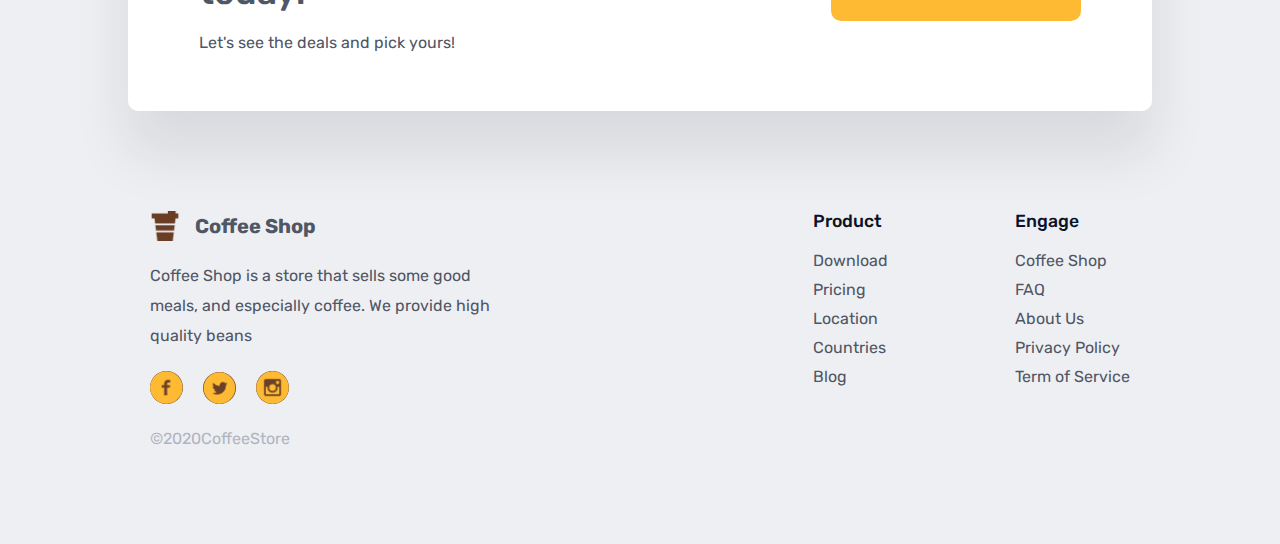
==== commit ab31289b: "add javascript" ====
--- a/index.html
+++ b/index.html
@@ -15,23 +15,44 @@
 <body>
     <header>
         <nav>
-            <section>
+            <section class="logo">
                 <img src="./images/coffee icon.png" alt="icon" width="30px" height="auto" />
                 <p>Coffee Shop</p>
             </section>
+            <div id="burger">
+                <img src="../images/menu.png" alt="menu" style="transform:scaleX(-1)" class="burger-menu">
+                <input type="checkbox" class="burger-check" id="burger-check">
+            </div>
             <ul>
-                <li>Home</li>
-                <li>Product</li>
-                <li>Your Cart</li>
+                <li><a href="#">Home</a></li>
+                <li><a href="/product/index.html">Product</a></li>
+                <li><a href="#">Your Cart</a></li>
                 <li>History</li>
             </ul>
             <ul class="user-option">
-                <li>Login</li>
-                <li class="sign-up">Sign Up</li>
+                <li><a href="/login/index.html">Login</a></li>
+                <li class="sign-up"><a href="/sign-up/index.html">Sign Up</a></li>
             </ul>
-            <img src="../images/menu.png" alt="menu" style="transform:scaleX(-1)" class="burger-menu">
         </nav>
+
+        <section class="mobile-nav" id="mobile-nav">
+            <ul class="menu">
+                <li><a href="#">Home</a></li>
+                <hr>
+                <li><a href="/product/index.html">Product</a></li>
+                <hr>
+                <li><a href="#">Your Cart</a></li>
+                <hr>
+                <li>History</li>
+            </ul>
+
+            <ul class="user-option-mbl">
+                <li><a href="/login/index.html">Login</a></li>
+                <li class="sign-up-mbl"><a href="/sign-up/index.html">Sign Up</a></li>
+            </ul>
+        </section>
     </header>
+
     <main>
         <section class="opening">
             <section class="start">
@@ -73,7 +94,7 @@
             </section>
         </section>
         <section class="value">
-            <img src="./images/team work.jpg" alt="team work" width="573px">
+            <img src="./images/team-work.webp" alt="team work" width="573px">
             <section>
                 <h3 class="main-title">We Provide Good Coffee and Healthy Meals</h3>
                 <p class="main-desc">You can explore the menu that we provide with fun and have their own taste and make
@@ -379,6 +400,7 @@
             </div>
         </section>
     </footer>
+    <script src="index.js"></script>
 </body>
 
 </html>--- a/index.css
+++ b/index.css
@@ -17,8 +17,16 @@
     color: var(--color-text-primary);
 }
 
+body a {
+    text-decoration: none;
+    color: inherit;
+}
+
 header {
     margin: 0 150px;
+    /* display: flex;
+    align-items: center;
+    justify-content: space-between; */
 }
 
 nav {
@@ -26,13 +34,18 @@
     align-items: center;
     justify-content: space-between;
     margin: 40px 0px;
-    
 }
 
 nav p {
     font-size: 1.25rem;
     font-weight: bold;
 }
+
+/* .main-nav-wrap {
+    display: flex;
+    align-items: center;
+    justify-content: space-between;
+} */
 
 nav section {
     display: flex;
@@ -63,10 +76,79 @@
     background-color: var(--color-primary);
 }
 
+#burger {
+    position: relative;
+}
+
+.burger-check {
+    opacity: 0;
+    position: absolute;
+    left: -50%;
+    right: -50%;
+    transform: scale(2);
+}
+
+.mobile-nav {
+    position: absolute;
+    right: 0;
+    bottom: -1;
+    width: 80%;
+    height: 80vh;
+    background-color: var(--color-background-primary);
+    border-radius: 0 0 0 20px;
+    padding: 30px 10% 40px;
+    text-align: right;
+    font-size: 1rem;
+    font-weight: 600;
+    display: none;
+    flex-direction: column;
+    justify-content: space-between;
+    z-index: 1;
+    box-shadow: -4px 6px 23px -6px rgba(0,0,0,0.4);
+-webkit-box-shadow: -4px 6px 23px -6px rgba(0,0,0,0.4);
+-moz-box-shadow: -4px 6px 23px -6px rgba(0,0,0,0.4);
+transition: ease-in-out;
+}
+
+.mobile-nav ul {
+    padding-left: 0;
+}
+
+.mobile-nav ul li {
+    list-style-type: none;
+    
+}
+
+.mobile-nav .menu {
+    display: flex;
+    flex-direction: column;
+    gap: 23px;
+    
+}
+
+.mobile-nav .user-option-mbl {
+    display: flex;
+    flex-direction: column;
+    gap: 30px;
+}
+
+.sign-up-mbl {
+    background-color: var(--color-primary);
+    border-radius: 20px;
+    display: flex;
+    align-items: center;
+    justify-content: center;
+    padding: 13px 10px;
+}
+
+.user-option-mbl .sign-up {
+
+}
+
 .opening {
     color: #ffffff;
     padding: 0px 150px;
-    background-image: url('./images/3\ cup\ of\ coffee.jpg');
+    background-image: url('./images/3\ cup\ of\ coffee.webp');
     background-position: center;
     background-size: cover;
     background-attachment: fixed;
@@ -221,7 +303,7 @@
     padding-top: 250px;
     display: grid;
     grid-template-columns: auto auto auto;
-    
+    overflow: scroll;
     
 }
 
@@ -646,7 +728,6 @@
 .logo {
     display: flex;
     align-items: center; 
-    margin-right: auto;
     gap: 15px;
     
 }
@@ -659,7 +740,11 @@
 
 .burger-menu {
     display: none;
-}
+    cursor: pointer;
+    user-select: none;
+}
+
+
 
 @media screen and (min-width:1441px) {
     
@@ -706,9 +791,10 @@
     }
 
     .menu-favorite>section {
-        grid-template-columns: auto auto;
+        /* grid-template-columns: auto auto; */
         padding-top: 150px;
-        grid-row-gap: 100px;
+        /* grid-row-gap: 100px; */
+        grid-column-gap: 50px;
     }
 
     .map {
@@ -748,7 +834,7 @@
     
     
     header>nav {
-        padding: 5%;
+        padding: 5% 0;
         margin: 0;
     }
 
@@ -763,6 +849,7 @@
     .burger-menu {
         display: inline;
     }
+
    
     main {
         padding: 0;
@@ -776,9 +863,9 @@
         font-size: 1rem;
     }
 
-    .images-cover {
-        
-    }
+   .review {
+    padding: 50px 5%;
+   }
 
     .value {
         flex-direction: column;
@@ -845,9 +932,9 @@
         padding: 50px 5% 0;
     }
     
-    .menu-favorite>section {
+    /* .menu-favorite>section {
         grid-template-columns: auto;
-    }
+    } */
 
     .statistic {
         flex-direction: column;
@@ -874,11 +961,18 @@
     }
 
     .partner>div {
-        gap: 20px;
+        flex-wrap: nowrap;
+        overflow: scroll;
+    }
+
+    .menu-desc>div {
+        margin-left: 10%;
+        margin-right: 10%;
     }
 
     .menu-card {
-        width: 100%;
+        width: 280px;
+        height: 500px;
     }
 
     .review {
@@ -915,7 +1009,8 @@
     }
 
     .footer-link {
-        justify-content: space-around;
+        justify-content: start;
+        gap: 25%;
     }
 
     .footer-desc {
